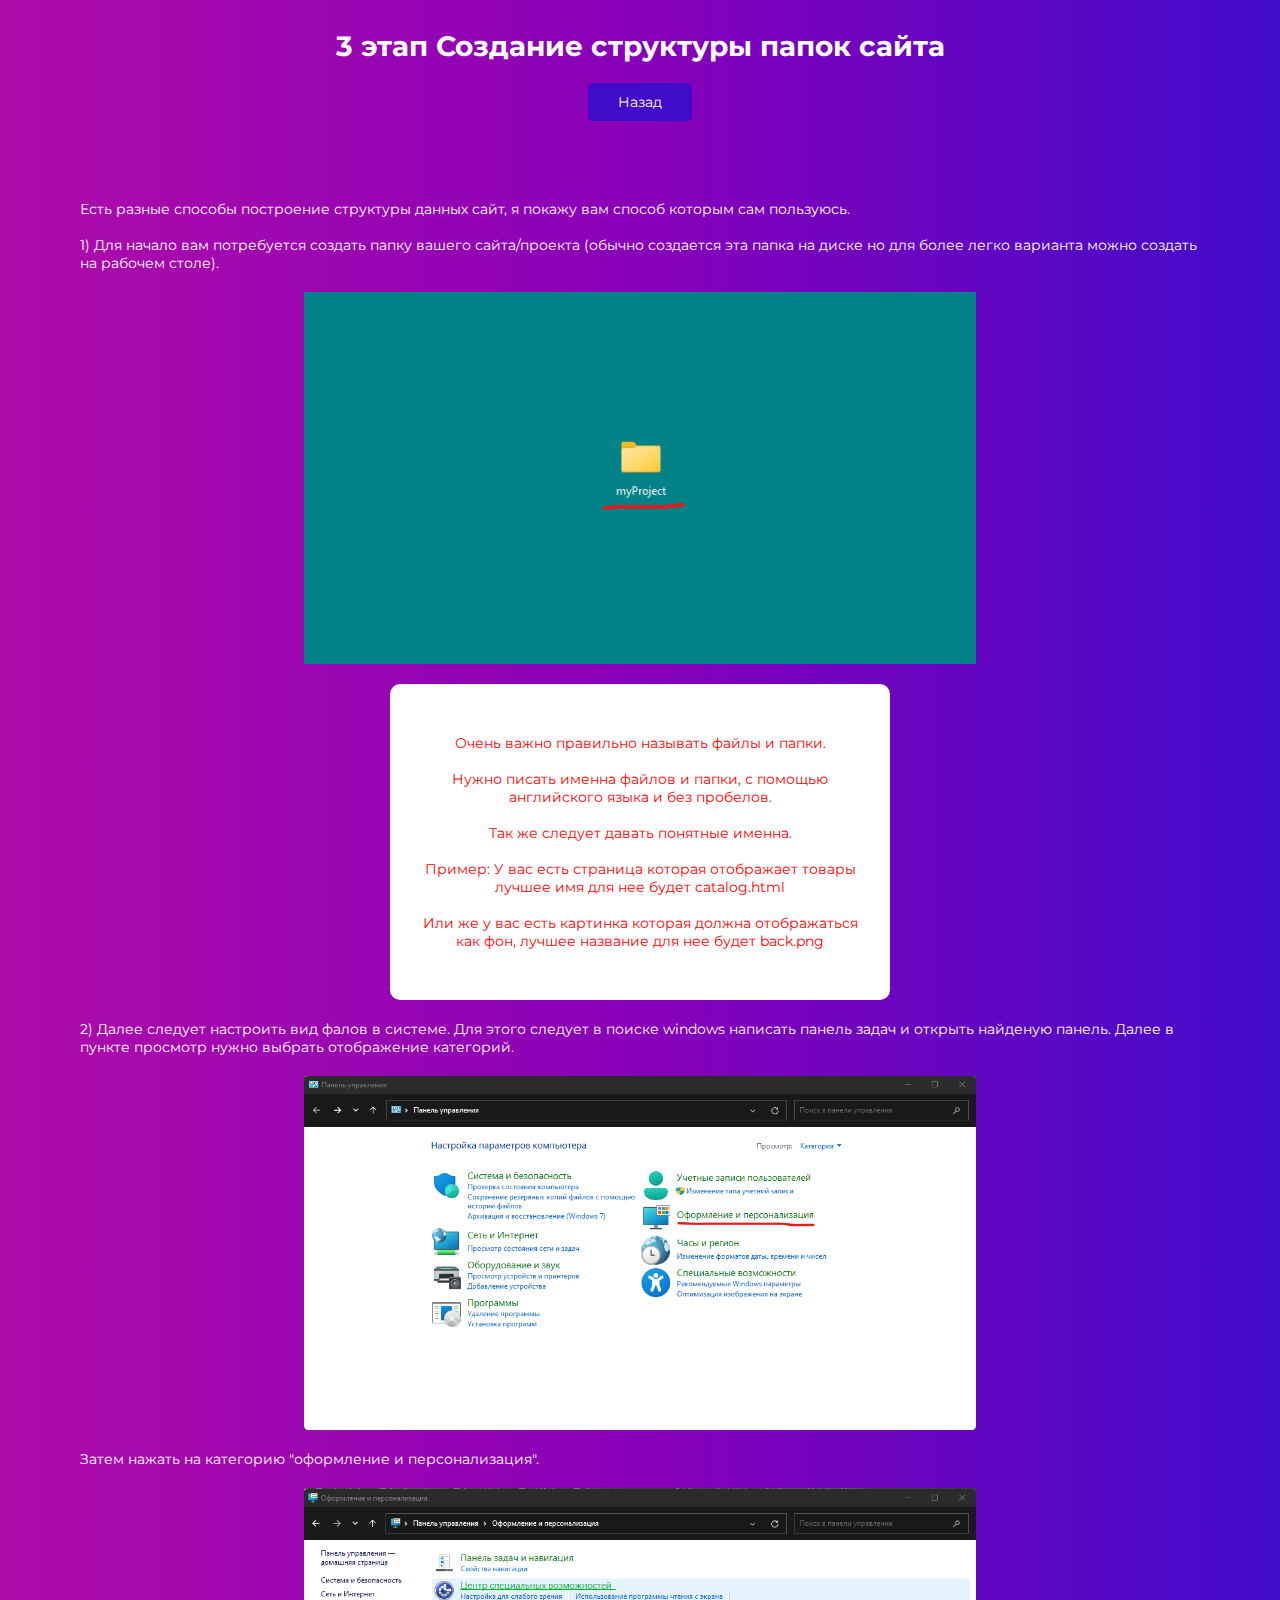
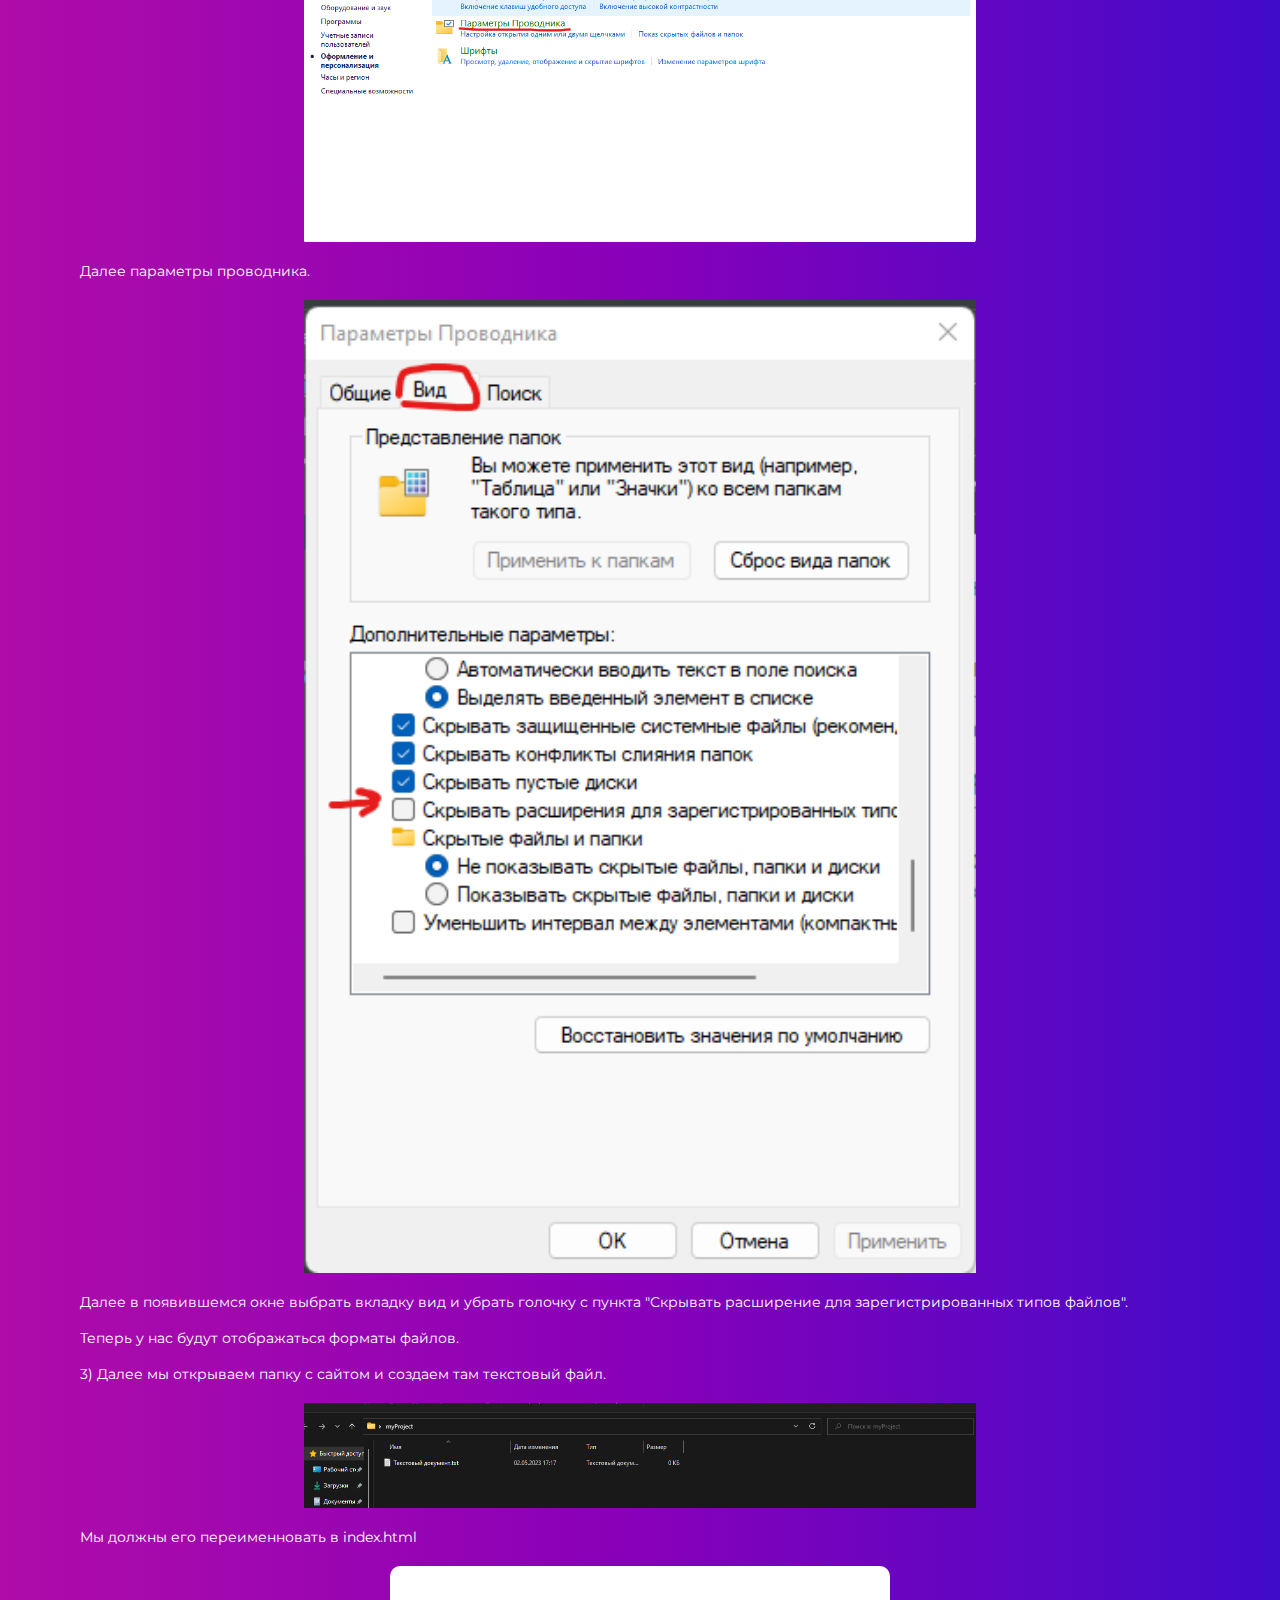
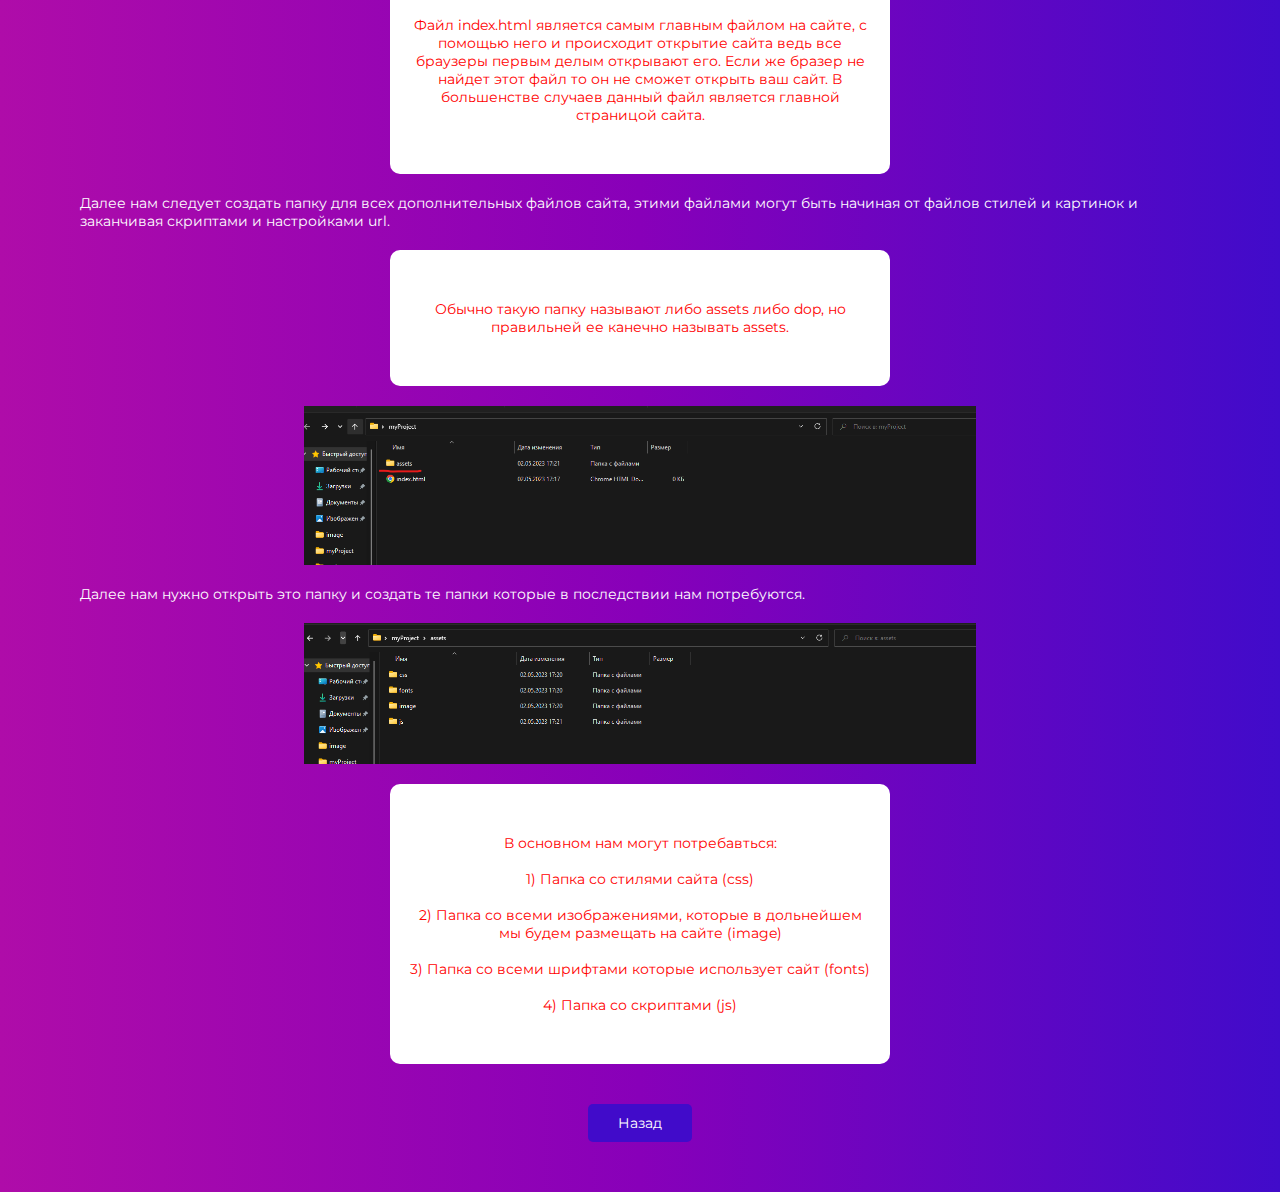
==== fol-struc.html @ e30724aa "Add files via upload" ====
<!DOCTYPE html>
<html lang="en">
<head>
  <meta charset="UTF-8">
  <title>Создание структуры папок</title>
  <link rel="stylesheet" href="assets/style.css">
</head>
<body>
<div class="wrapper">
  <div class="title__container">
    <h1>3 этап Создание структуры папок сайта</h1>
    <a href="index.html" class="back__link">Назад</a>
  </div>
  <div class="content container">
    <ul>
      <li>
        Есть разные способы построение структуры данных сайт, я покажу вам способ которым сам пользуюсь.
      </li>
      <br>
      <li>
        1) Для начало вам потребуется создать папку вашего сайта/проекта (обычно создается эта папка на диске но для более легко варианта можно создать на рабочем столе).
        <img src="assets/image/folstep1.png" alt="">
      </li>
      <li>
        <div class="alert__block">
          Очень важно правильно называть файлы и папки.
          <br>
          <br>
          Нужно писать именна файлов и папки, с помощью английского языка и без пробелов.
          <br>
          <br>
          Так же следует давать понятные именна.
          <br>
          <br>
          Пример: У вас есть страница которая отображает товары лучшее имя для нее будет catalog.html
          <br>
          <br>
          Или же у вас есть картинка которая должна отображаться как фон, лучшее название для нее будет back.png
        </div>
      </li>
      <li>
        2) Далее следует настроить вид фалов в системе. Для этого следует в поиске windows написать панель задач и открыть найденую панель. Далее в пункте просмотр нужно выбрать отображение категорий.
        <img src="assets/image/folstep3.png" alt="">
        Затем нажать на категорию "оформление и персонализация".
        <img src="assets/image/folstep4.png" alt="">
        Далее параметры проводника.
        <img src="assets/image/folstep5.png" alt="">
        Далее в появившемся окне выбрать вкладку вид и убрать голочку с пункта "Скрывать расширение для зарегистрированных типов файлов".
        <br>
        <br>
        Теперь у нас будут отображаться форматы файлов.
      </li>
      <br>
      <li>
        3) Далее мы открываем папку с сайтом и создаем там текстовый файл.
        <img src="assets/image/folstep2.png" alt="">
        Мы должны его переименновать в index.html
        <div class="alert__block">
          Файл index.html является самым главным файлом на сайте, с помощью него и происходит открытие сайта ведь все браузеры первым делым открывают его. Если же бразер не найдет этот файл то он не сможет открыть ваш сайт. В большенстве случаев данный файл является главной страницой сайта.
        </div>
        Далее нам следует создать папку для всех дополнительных файлов сайта, этими файлами могут быть начиная от файлов стилей и картинок и заканчивая скриптами и настройками url.
        <div class="alert__block">
          Обычно такую папку называют либо assets либо dop, но правильней ее канечно называть assets.
        </div>
        <img src="assets/image/folstep6.png" alt="">
        Далее нам нужно открыть это папку и создать те папки которые в последствии нам потребуются.
        <img src="assets/image/folstep7.png" alt="">
        <div class="alert__block">
          В основном нам могут потребавться: <br><br>
          1) Папка со стилями сайта (css)
          <br>
          <br>
          2) Папка со всеми изображениями, которые в дольнейшем мы будем размещать на сайте (image)
          <br>
          <br>
          3) Папка со всеми шрифтами которые использует сайт (fonts)
          <br>
          <br>
          4) Папка со скриптами (js)
        </div>
      </li>
    </ul>
    <a href="index.html" class="back__link">Назад</a>
  </div>
</div>
</body>
</html>
---- assets/style.css ----
@import url('https://fonts.googleapis.com/css2?family=Montserrat:wght@500&display=swap');

*,
::before,
::after{
    padding: 0;
    margin: 0;
    box-sizing: border-box;
    font-family: 'Montserrat', sans-serif;
}

body, html{
    width: 100%;
    display: flex;
    align-items: center;
    justify-content: center;
    font-size: 14px;
    font-weight: normal;
    color: #fff;
}

a{
    text-decoration: none;
    color: #fff;
}

ul,ol,li{
    list-style: none;
}

.wrapper{
    width: 100%;
    background: linear-gradient(90deg, #af0ca9,#8800b9,#410bca);
    display: flex;
    flex-direction: column;
    align-items: center;
    justify-content: center;
    min-height: 100vh;
    height: fit-content;
}

.container{
    max-width: 1920px;
    display: flex;
    justify-content: center;
    flex-direction: column;
    align-items: center;
    width: 100%;
    padding: 50px 80px;
}

.links{
    color: gold;
    border-bottom: 1px solid gold;
    display: flex;
    width: fit-content;
    margin: 10px 0;
}

.back__link{
    display: flex;
    justify-content: center;
    align-items: center;
    padding: 10px 30px;
    border-radius: 5px;
    background-color: #410bca;
    color: #fff;
    box-shadow: 5px 5px 5px transparent;
    transition: all 0.2s ease-in-out;
    margin-top: 20px;
}
.back__link:hover{
    box-shadow: 5px 5px 5px #000;
}

.center{
    display: flex;
    justify-content: center;
    align-items: center;
}

.col{
    flex-direction: column;
}

img{
    width: 60%;
    margin: 20px auto;
    display: flex;
}

.alert{
    color: #ff0000;
    background-color: white;
}

.title__container{
    width: 100%;
    justify-content: center;
    align-items: center;
    display: flex;
    padding-left: 50px;
    padding-right: 50px;
    text-align: center;
    flex-direction: column;
    height: 150px;
}

.alert__block{
    max-width: 500px;
    width: 100%;
    background-color: white;
    border-radius: 10px;
    display: flex;
    align-items: center;
    justify-content: center;
    text-align: center;
    color: red;
    padding: 50px 20px;
    margin: 20px auto;
}

.navigation__container{
    width: 100%;
    display: flex;
    align-items: center;
    justify-content: center;
    text-align: center;
}

.navigation__main ul{
    width: 100%;
    padding: 20px 50px;
    display: flex;
    flex-direction: column;
    align-items: center;
    justify-content: center;
}

.navigation__main ul li{
    width: 100%;
}

.navigation__main a{
    max-width: 500px;
    width: 100%;
    display: flex;
    align-items: center;
    justify-content: center;
    padding: 10px;
    margin: 10px;
    background: transparent;
    transition: all 0.2s ease-in;
    border-radius: 8px;
    border: 1px solid transparent;
}

.navigation__main a:hover{
    border-color: #fff;
}
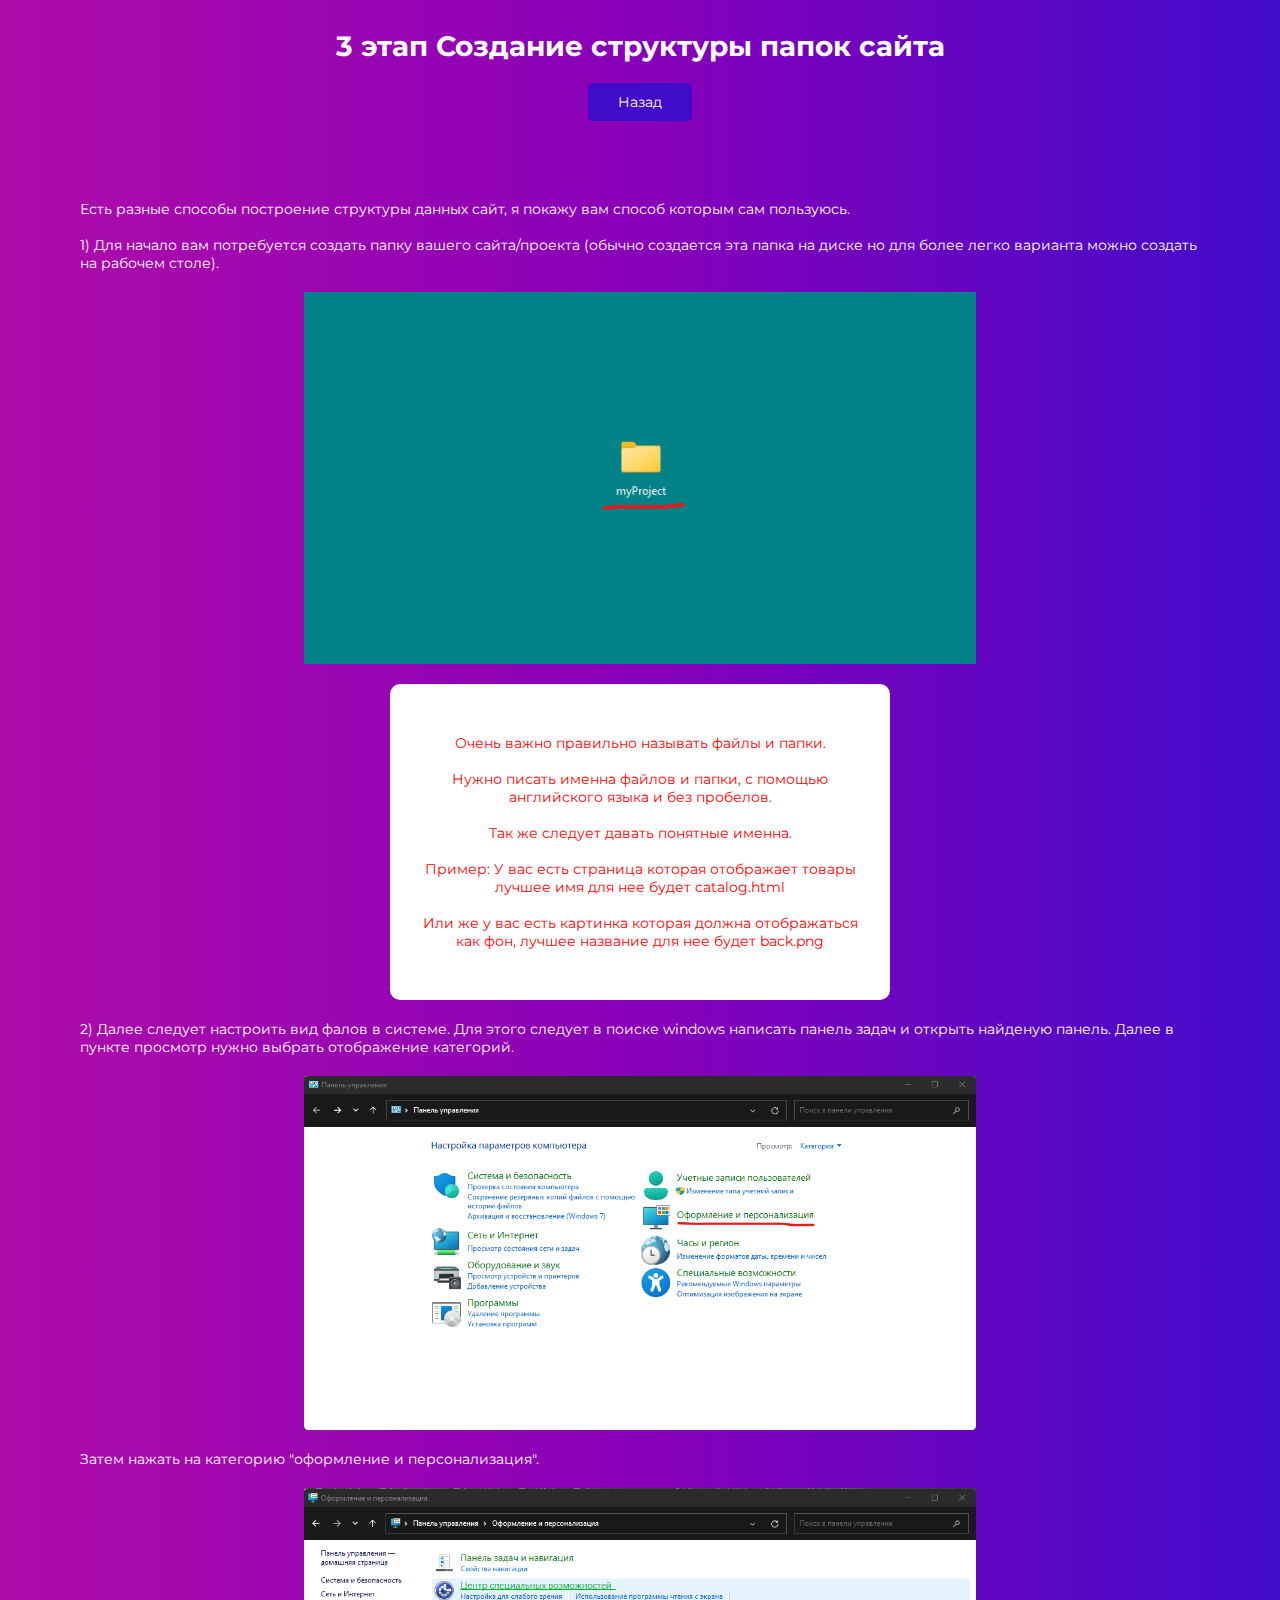
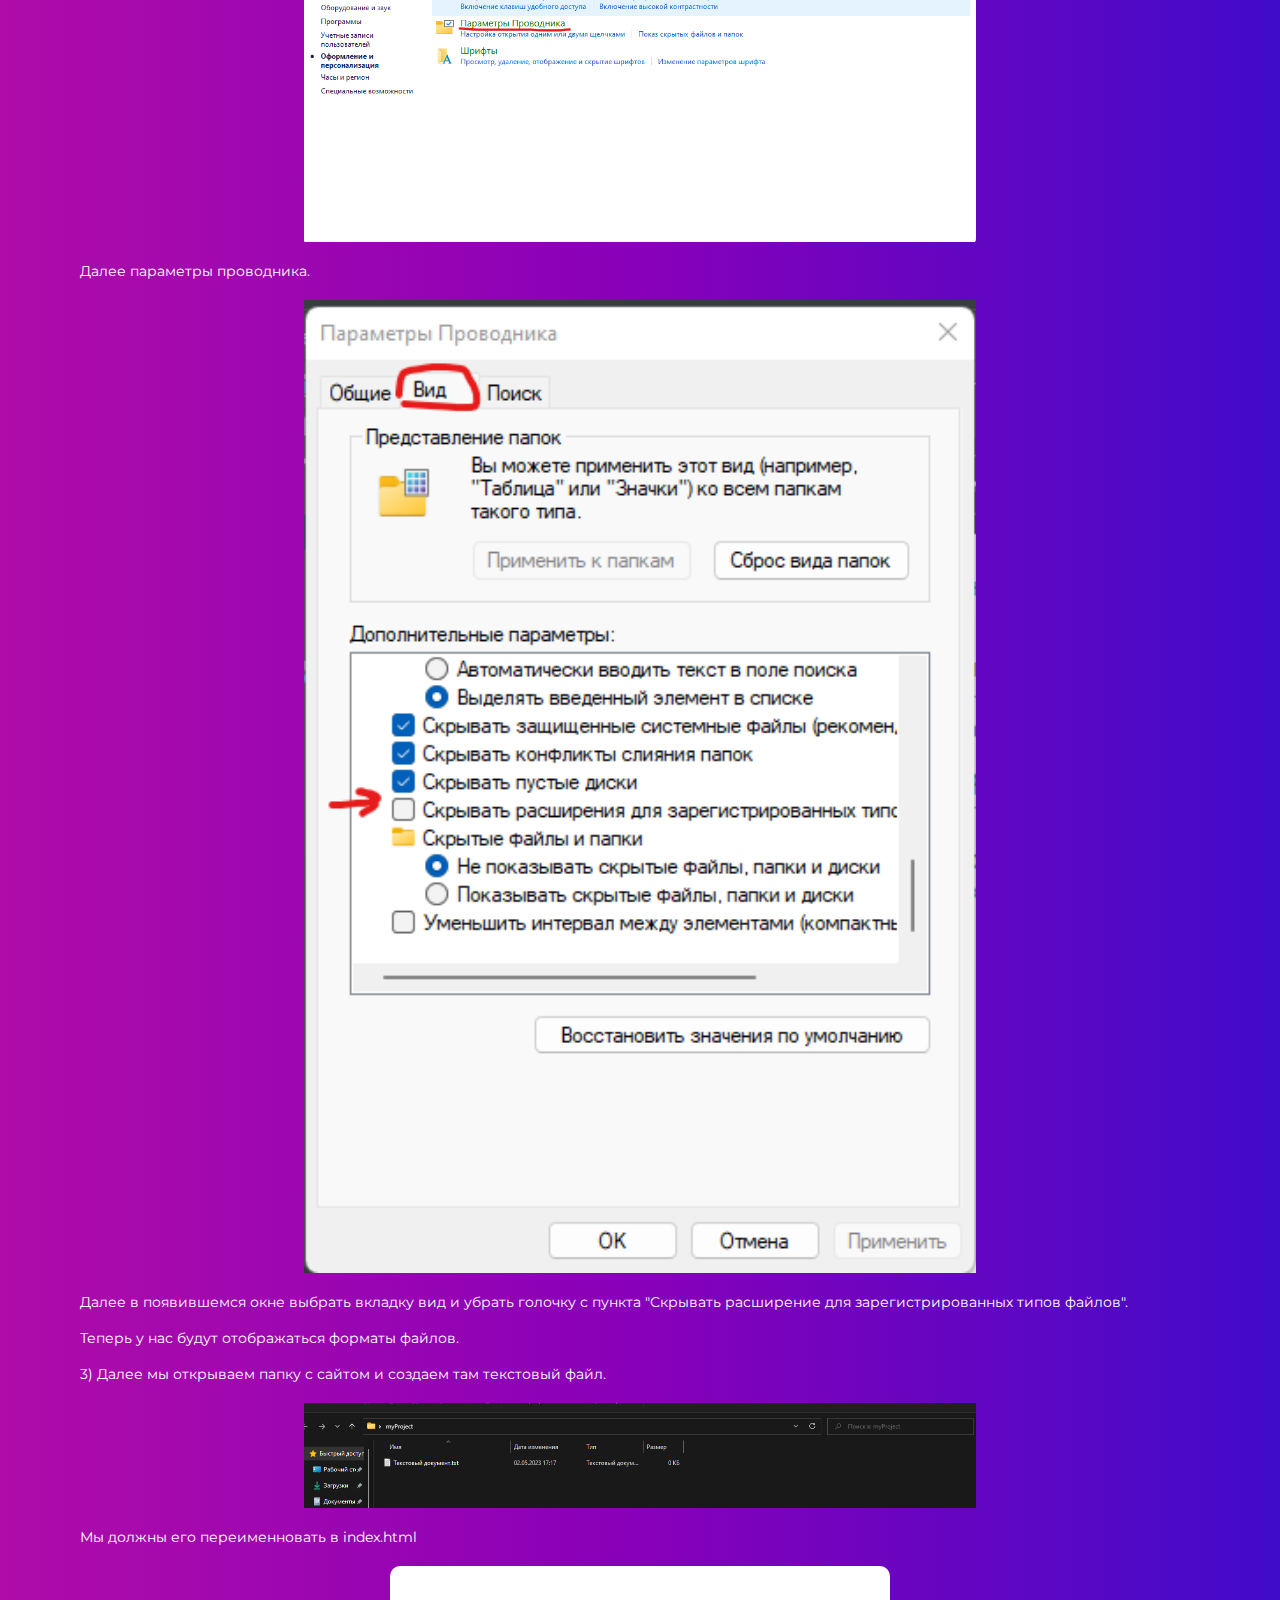
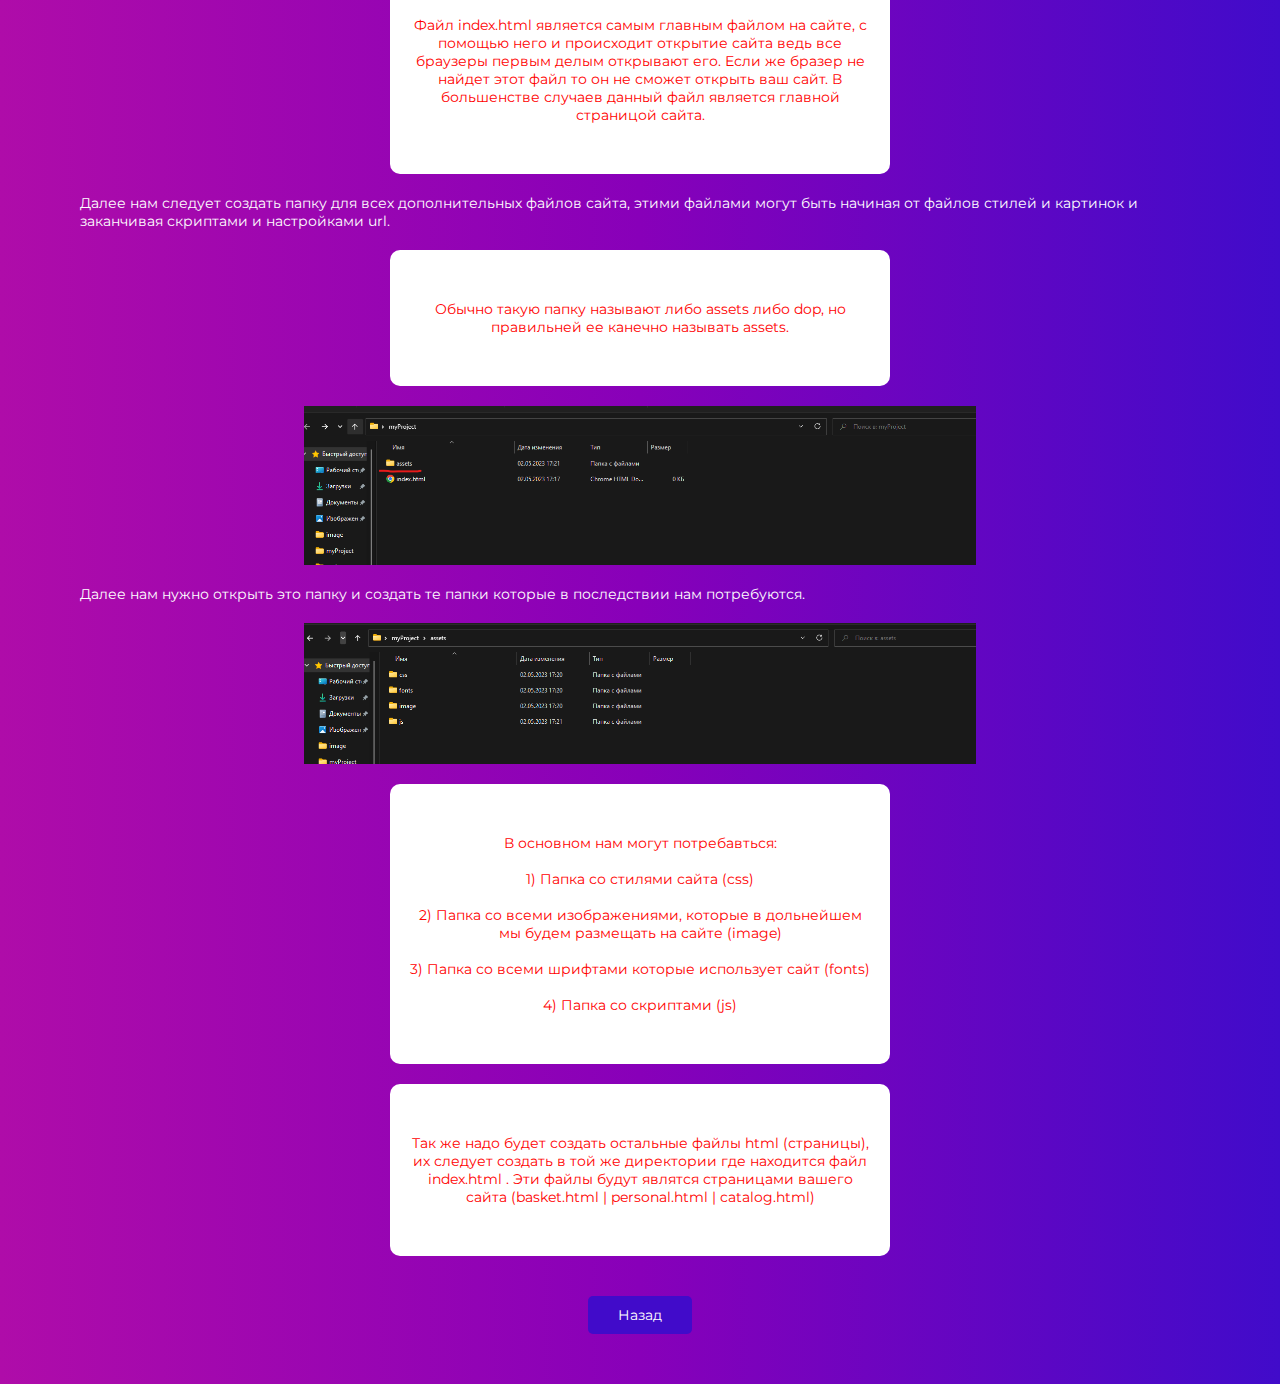
==== commit d085ffb8: "Add files via upload" ====
--- a/fol-struc.html
+++ b/fol-struc.html
@@ -78,6 +78,9 @@
           <br>
           4) Папка со скриптами (js)
         </div>
+        <div class="alert__block">
+          Так же надо будет создать остальные файлы html (страницы), их следует создать в той же директории где находится файл index.html . Эти файлы будут являтся страницами вашего сайта (basket.html | personal.html | catalog.html)
+        </div>
       </li>
     </ul>
     <a href="index.html" class="back__link">Назад</a>
--- a/assets/style.css
+++ b/assets/style.css
@@ -35,8 +35,63 @@
     flex-direction: column;
     align-items: center;
     justify-content: center;
-    min-height: 100vh;
+    min-height: 100%;
     height: fit-content;
+}
+
+.dark-shadow{
+    box-shadow: 5px 5px 10px transparent;
+    transition: 0.4s;
+}
+.dark-shadow:hover{
+    box-shadow: 5px 5px 10px #000;
+}
+.white-shadow{
+    box-shadow: 5px 5px 10px transparent;
+    transition: 0.4s;
+}
+.white-shadow:hover{
+    box-shadow: 5px 5px 10px #ffffff;
+}
+.green-shadow{
+    box-shadow: 5px 5px 10px transparent;
+    transition: 0.4s;
+}
+.green-shadow:hover{
+    box-shadow: 5px 5px 10px #21a752;
+}
+.blue-shadow{
+    box-shadow: 5px 5px 10px transparent;
+    transition: 0.4s;
+}
+.blue-shadow:hover{
+    box-shadow: 5px 5px 10px #5f93bd;
+}
+
+.color1{
+    background: linear-gradient(45deg, rgb(126, 2, 2), rgb(230, 253, 26)) !important;
+    color: #000;
+    border: none !important;
+}
+.color2{
+    background: linear-gradient(45deg, rgb(81, 75, 0), rgb(255, 249, 66)) !important;
+    color: #000;
+    border: none !important;
+}
+.color3{
+    background: linear-gradient(45deg, rgb(41, 180, 255), rgb(0, 244, 125)) !important;
+    color: #000;
+    border: none !important;
+}
+.color4{
+    background-image: url("image/back-fonts.jpeg") !important;
+    background-size: cover;
+    background-position: center;
+    background-repeat: no-repeat;
+    background-color: rgba(0, 0, 0, 0.85) !important;
+    background-blend-mode: multiply;
+    color: #fff;
+    border: none !important;
 }
 
 .container{
@@ -132,29 +187,50 @@
     width: 100%;
     padding: 20px 50px;
     display: flex;
-    flex-direction: column;
+    flex-wrap: wrap;
     align-items: center;
     justify-content: center;
 }
 
 .navigation__main ul li{
-    width: 100%;
+    width: 300px;
+    height: 200px;
+    overflow: hidden;
+    margin: 10px;
+    position: relative;
+    border-radius: 8px;
 }
 
 .navigation__main a{
-    max-width: 500px;
-    width: 100%;
+    width: 300px;
+    height: 200px;
     display: flex;
     align-items: center;
     justify-content: center;
     padding: 10px;
-    margin: 10px;
     background: transparent;
-    transition: all 0.2s ease-in;
+    transition: all 0.4s ease-in;
     border-radius: 8px;
+    border: 1px solid #fff;
+    background-color: transparent;
+    overflow: hidden;
+    position: absolute;
+    z-index: 2;
+}
+
+.navigation__main .hover__block{
+    position: absolute;
+    display: flex;
+    width: 300px;
+    height: 200px;
     border: 1px solid transparent;
-}
-
-.navigation__main a:hover{
-    border-color: #fff;
+    border-radius: 8px;
+    background-color: #410bca;
+    margin-top: 200px;
+    transition: 0.2s ease-in;
+    z-index: 1;
+}
+
+.navigation__main li:hover .hover__block{
+    margin-top: 0;
 }